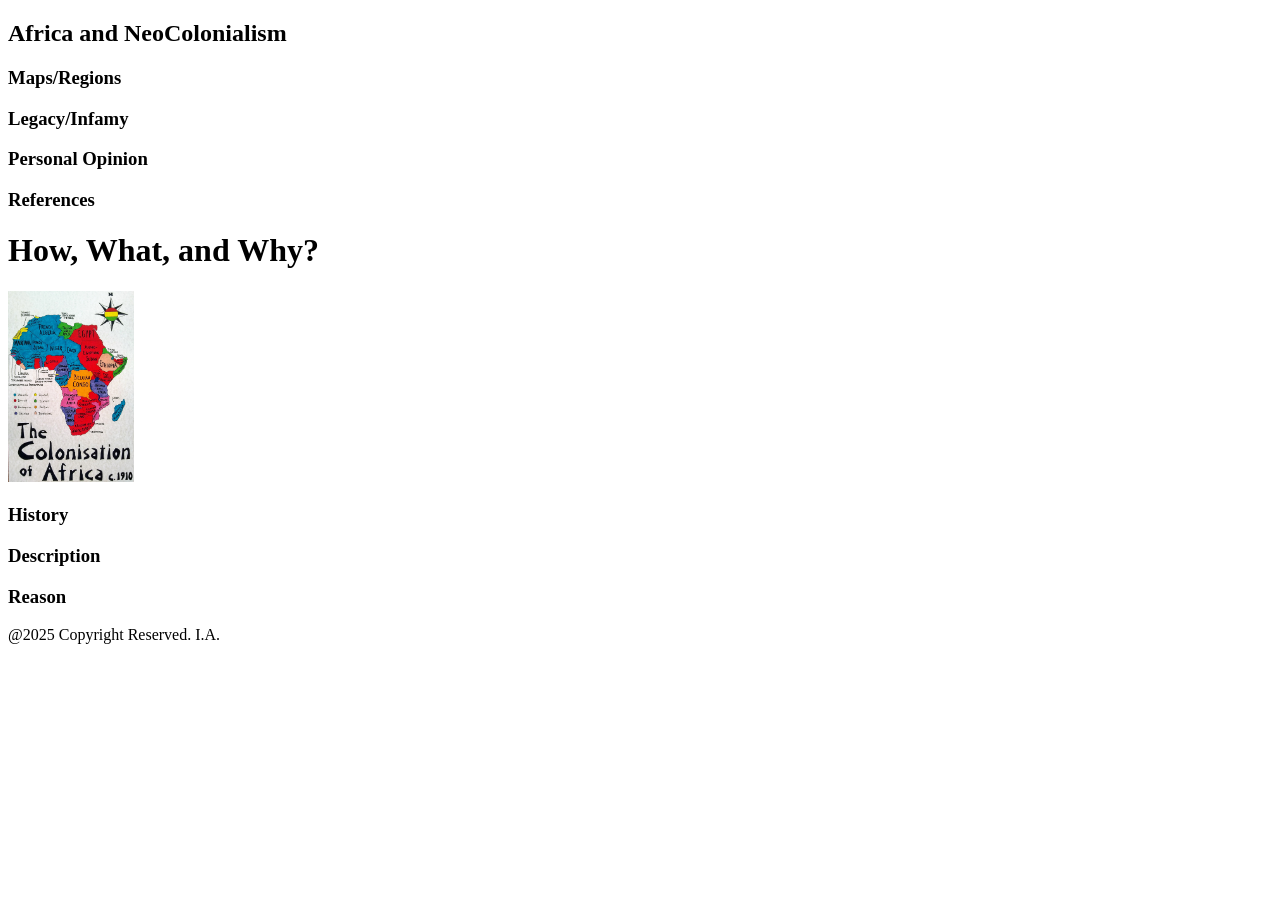
==== index.html @ cd27b56a "first push" ====
<!DOCTYPE html>
<html lang = "en">
    <head>
        <title>Africa and NeoColonialism</title>
        <link rel="stylesheet" type="text/css" href="style.css"
    </head>

    <body>
        <section>
            <h1>Africa and NeoColonialism</h1>
            <h3>Maps/Regions</h3>
            <h3>Legacy/Infamy</h3>
            <h3>Personal Opinion</h3>
            <h3>References</h3>
        </section>

        <h1>How, What, and Why?</h1>
        <img src = "scramble_for_africa.jpg" class = "africa_colonization">
        
        <section>
            <h3>History</h3>
            <p></p>
        </section>

        <section>
            <h3>Description</h3>
        </section>

        <section>
            <h3>Reason</h3>
        </section>

        <footnote>@2025 Copyright Reserved. I.A.</footnote>
    </body>
</html>
---- style.css ----
.africa_colonization{
    width: 10%;
    height: auto;
}
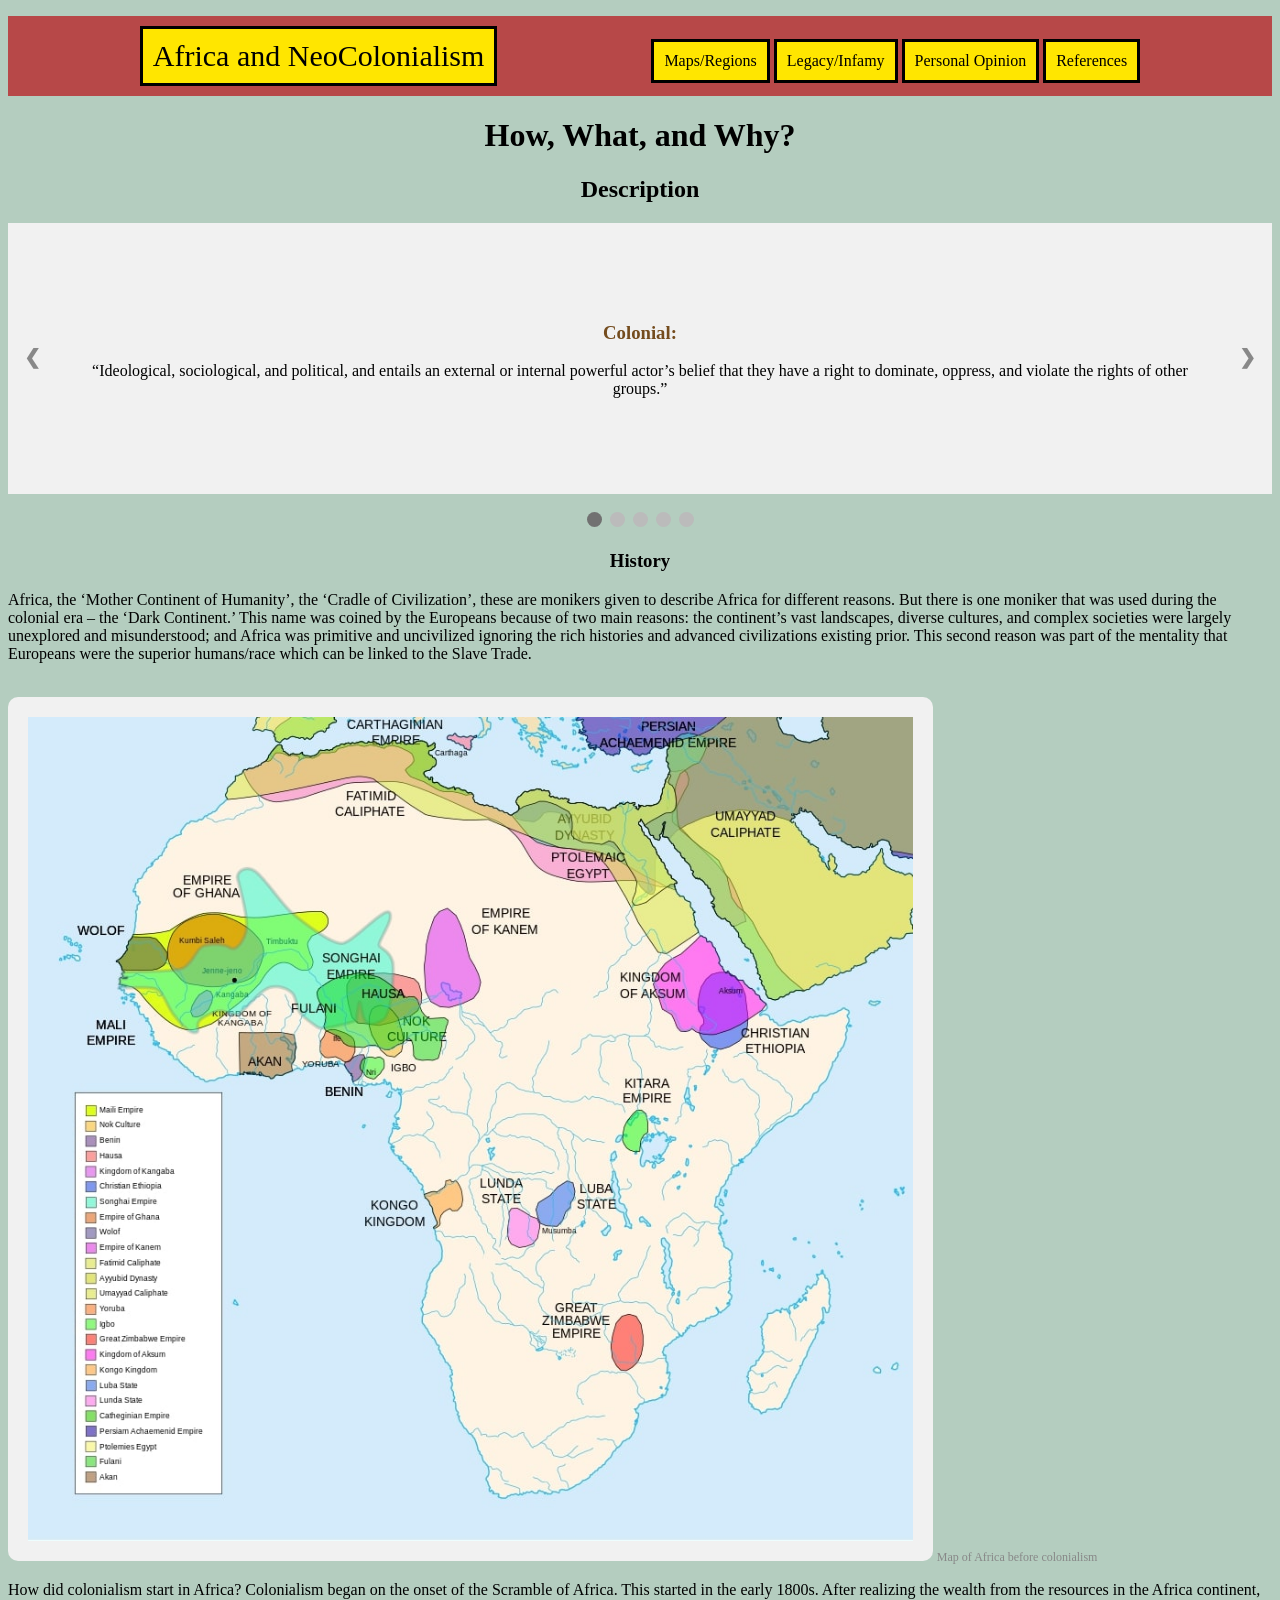
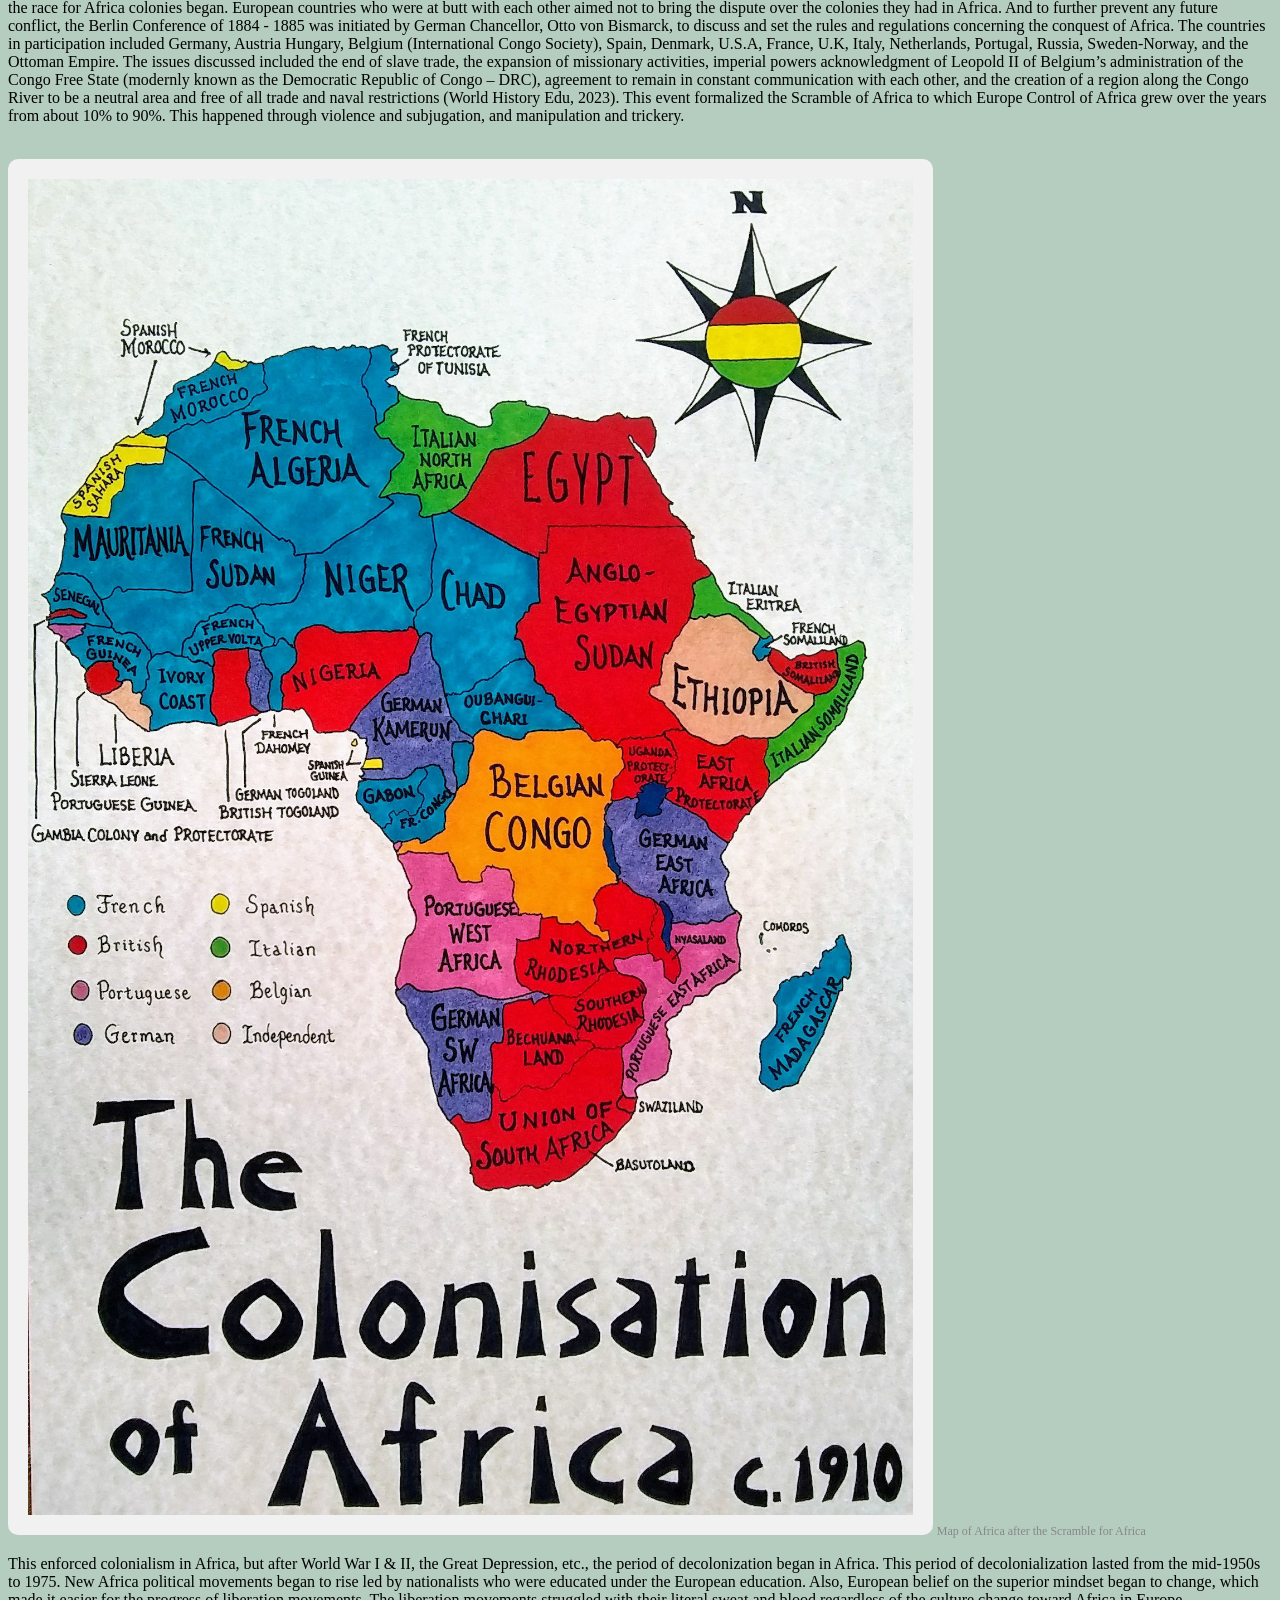
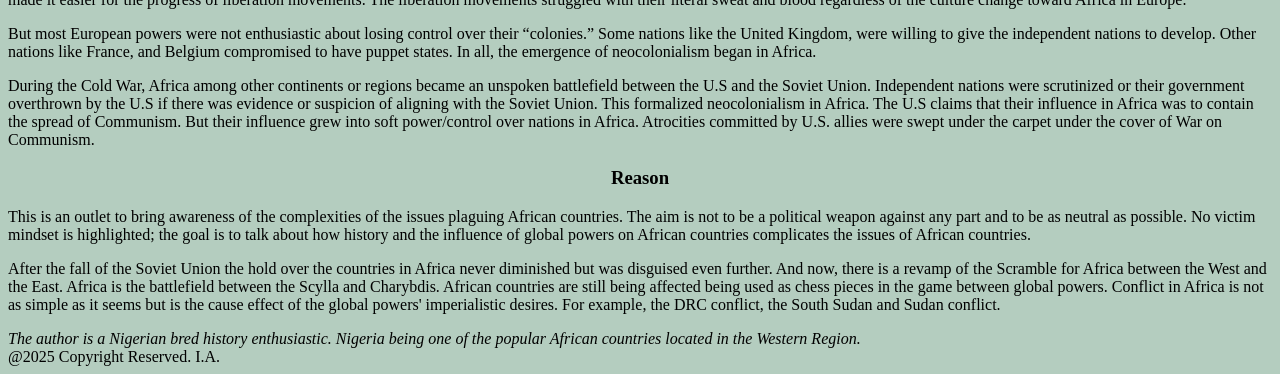
==== commit 319c432f: "Completed Website" ====
--- a/index.html
+++ b/index.html
@@ -2,34 +2,197 @@
 <html lang = "en">
     <head>
         <title>Africa and NeoColonialism</title>
-        <link rel="stylesheet" type="text/css" href="style.css"
+        <link rel="stylesheet" type="text/css" href="style.css">
+        <script src = "responsive_styling.js"></script>
     </head>
 
-    <body>
-        <section>
-            <h1>Africa and NeoColonialism</h1>
-            <h3>Maps/Regions</h3>
-            <h3>Legacy/Infamy</h3>
-            <h3>Personal Opinion</h3>
-            <h3>References</h3>
-        </section>
+    <body onload="showSlides()">
+        <nav>
+            <ul class = "navigation">
+                <li class = "homepage">Africa and NeoColonialism</li>
+                <li><a href = "map.html">Maps/Regions</a></li>
+                <li><a href = "example.html">Legacy/Infamy</a></li>
+                <li><a href = "personal_rant.html">Personal Opinion</a></li>
+                <li><a href = "sources.html">References</a></li>
+            </ul>
+        </nav>
 
         <h1>How, What, and Why?</h1>
-        <img src = "scramble_for_africa.jpg" class = "africa_colonization">
-        
+
         <section>
-            <h3>History</h3>
-            <p></p>
+            <h2>Description</h2>
+            <div class="slideshow-container">
+                <div class="mySlides">
+                    <p class = "definition">
+                        <h3 class = "term">Colonial: </h3>
+                        “Ideological, sociological, and political, and entails an 
+                        external or internal powerful actor’s belief that they have a right to 
+                        dominate, oppress, and violate the rights of other groups.”
+                    </p>
+                </div>
+    
+                <div class="mySlides">
+                    <p class = "definition">
+                        <h3 class = "term">Colonialism: </h3>
+                        “Practice of controlling another country or area and 
+                        exploiting its people and resources.”
+                    </p>
+                </div>
+    
+                <div class="mySlides">
+                    <p class = "definition">
+                        <h3 class = "term">Imperialism: </h3>
+                        “State policy, practice, or advocacy of extending power and dominion, 
+                        especially by direct territorial acquisition or by gaining political and 
+                        economic control of other areas.”
+                    </p>
+                </div>
+    
+                <div class="mySlides">
+                    <p class = "definition">
+                        <h3 class = "term">NeoColonialism: </h3>
+                        “The control of less-developed countries by developed countries through 
+                        indirect means.” 
+                        This is also a type of global power in which transnational businesses 
+                        and global and multilateral organizations collaborate to maintain 
+                        colonial systems of exploitation in "developing” nations
+                    </p>
+                </div>
+    
+                <div class="mySlides">
+                    <p class = "definition">
+                        <h3 class = "term">Soft Power: </h3>
+                        Soft Power in the aspect of foreign politics is the ability to 
+                        influence a country’s actions or the people globally or locally 
+                        without coercion or force.
+                    </p>
+                </div>
+    
+                <a class="prev" onclick="plusSlides(-1)">&#10094;</a>
+                <a class="next" onclick="plusSlides(1)">&#10095;</a>
+            </div>
+            <br>
+            <div style="text-align:center">
+                <span class="dot" onclick="currentSlide(1)"></span>
+                <span class="dot" onclick="currentSlide(2)"></span>
+                <span class="dot" onclick="currentSlide(3)"></span>
+                <span class="dot" onclick="currentSlide(4)"></span>
+                <span class="dot" onclick="currentSlide(5)"></span>
+            </div>
         </section>
 
         <section>
-            <h3>Description</h3>
+            <h3>History</h3>
+            <p>
+                Africa, the ‘Mother Continent of Humanity’, the ‘Cradle of Civilization’, 
+                these are monikers given to describe Africa for different reasons. But 
+                there is one moniker that was used during the colonial era – 
+                the ‘Dark Continent.’ This name was coined by the Europeans because of 
+                two main reasons: the continent’s vast landscapes, diverse cultures, and 
+                complex societies were largely unexplored and misunderstood; and Africa 
+                was primitive and uncivilized ignoring the rich histories and advanced 
+                civilizations existing prior. This second reason was part of the 
+                mentality that Europeans were the superior humans/race which can be 
+                linked to the Slave Trade.
+            </p>
+
+            <br>
+            <img src ="African_civilizations_map_precolonial.jpg" alt = "The Map of Africa before Colonolization" class = "images">
+            <imagecaption>Map of Africa before colonialism</imagecaption>
+            <br>
+
+            <p>
+                How did colonialism start in Africa? Colonialism began on the onset of 
+                the Scramble of Africa. This started in the early 1800s. After 
+                realizing the wealth from the resources in the Africa continent, the 
+                race for Africa colonies began. European countries who were at butt 
+                with each other aimed not to bring the dispute over the colonies they 
+                had in Africa. And to further prevent any future conflict, the Berlin 
+                Conference of 1884 - 1885 was initiated by German Chancellor, 
+                Otto von Bismarck, to discuss and set the rules and regulations 
+                concerning the conquest of Africa. The countries in participation 
+                included Germany, Austria Hungary, 
+                Belgium (International Congo Society), Spain, Denmark, U.S.A, France, 
+                U.K, Italy, Netherlands, Portugal, Russia, Sweden-Norway, and 
+                the Ottoman Empire. The issues discussed included the end of slave 
+                trade, the expansion of missionary activities, imperial powers 
+                acknowledgment of Leopold II of Belgium’s administration of the 
+                Congo Free State 
+                (modernly known as the Democratic Republic of Congo – DRC), 
+                agreement to remain in constant communication with each other, and 
+                the creation of a region along the Congo River to be a neutral area 
+                and free of all trade and naval restrictions 
+                (World History Edu, 2023). This event formalized the Scramble of Africa 
+                to which Europe Control of Africa grew over the years from about 
+                10% to 90%. This happened through violence and subjugation, and 
+                manipulation and trickery.
+            </p>
+
+            <br>
+            <img src = "scramble_for_africa.jpg" alt = "Map of Africa after the Scramble for Africa" class = "images">
+            <imagecaption>Map of Africa after the Scramble for Africa</imagecaption>
+            <br>
+
+            <p>
+                This enforced colonialism in Africa, but after World War I & II, 
+                the Great Depression, etc., the period of decolonization began in 
+                Africa. This period of decolonialization lasted from the 
+                mid-1950s to 1975. New Africa political movements began to rise led 
+                by nationalists who were educated under the European education. 
+                Also, European belief on the superior mindset began to change, which 
+                made it easier for the progress of liberation movements.  The 
+                liberation movements struggled with their literal sweat and blood 
+                regardless of the culture change toward Africa in Europe.
+            </p>
+            
+            <p>
+                But most European powers were not enthusiastic about losing control over 
+                their “colonies.” Some nations like the United Kingdom, were willing to 
+                give the independent nations to develop. Other nations like France, and 
+                Belgium compromised to have puppet states. In all, the emergence of 
+                neocolonialism began in Africa.
+            </p>
+
+            <p>
+                During the Cold War, Africa among other continents or regions became an 
+                unspoken battlefield between the U.S and the Soviet Union. Independent 
+                nations were scrutinized or their government overthrown by the U.S if 
+                there was evidence or suspicion of aligning with the Soviet Union. 
+                This formalized neocolonialism in Africa. The U.S claims that their 
+                influence in Africa was to contain the spread of Communism. But 
+                their influence grew into soft power/control over nations in Africa. 
+                Atrocities committed by U.S. allies were swept under the carpet under 
+                the cover of War on Communism. 
+            </p>
         </section>
 
         <section>
             <h3>Reason</h3>
+            <p>
+                This is an outlet to bring awareness of the complexities of the issues 
+                plaguing African countries. The aim is not to be a political weapon 
+                against any part and to be as neutral as possible. No victim mindset 
+                is highlighted; the goal is to talk about how history and the influence 
+                of global powers on African countries complicates the issues of African 
+                countries.
+            </p>
+
+            <p>
+                After the fall of the Soviet Union the hold over the countries in Africa 
+                never diminished but was disguised even further. And now, there is a 
+                revamp of the Scramble for Africa between the West and the East. Africa 
+                is the battlefield between the Scylla and Charybdis. African countries 
+                are still being affected being used as chess pieces in the game between 
+                global powers. Conflict in Africa is not as simple as it seems but is 
+                the cause effect of the global powers' imperialistic desires. 
+                For example, the DRC conflict, the South Sudan and Sudan conflict.
+            </p>
         </section>
 
+        <footer>
+            <em>The author is a Nigerian bred history enthusiastic. Nigeria being one of the 
+                popular African countries located in the Western Region.</em> 
+        </footer>
         <footnote>@2025 Copyright Reserved. I.A.</footnote>
     </body>
 </html>
--- a/style.css
+++ b/style.css
@@ -1,4 +1,147 @@
-.africa_colonization{
+.africa_colonization .africa_colonization{
     width: 10%;
     height: auto;
+}
+
+li{
+    display: inline-block;
+    padding: 10px;
+    border: 3px solid #000;
+    background-color: #ffe600;   
+}
+
+.homepage{
+    margin-right: 150px;
+    font-size: 30px;
+}
+
+a{
+    text-decoration: none;
+    color: #000;
+}
+
+/* Slideshow container */
+.slideshow-container {
+    position: relative;
+    background: #f1f1f1f1;
+    margin: auto;
+}
+  
+  /* Slides */
+.mySlides {
+    display: none;
+    padding: 80px;
+    text-align: center;
+    background: #f1f1f1;
+}
+  
+  /* Next & previous buttons */
+.prev, .next {
+    cursor: pointer;
+    position: absolute;
+    top: 50%;
+    width: auto;
+    margin-top: -30px;
+    padding: 16px;
+    color: #888;
+    font-weight: bold;
+    font-size: 20px;
+    border-radius: 0 3px 3px 0;
+    user-select: none;
+}
+  
+  /* Position the "next button" to the right */
+.next {
+    position: absolute;
+    right: 0;
+    border-radius: 3px 0 0 3px;
+}
+  
+  /* On hover, add a black background color with a little bit see-through */
+.prev:hover, .next:hover {
+    background-color: rgba(0,0,0,0.8);
+    color: white;
+}
+  
+  /* The dot/bullet/indicator container */
+.dot-container {
+    text-align: center;
+    padding: 20px;
+    background: #ddd;
+}
+  
+  /* The dots/bullets/indicators */
+.dot {
+    cursor: pointer;
+    height: 15px;
+    width: 15px;
+    margin: 0 2px;
+    background-color: #bbb;
+    border-radius: 50%;
+    display: inline-block;
+    transition: background-color 0.6s ease;
+}
+  
+  /* Add a background color to the active dot/circle */
+.active, .dot:hover {
+    background-color: #717171;
+}
+  
+  /* Add an italic font style to all quotes */
+.definition {
+    font-style: italic;
+}
+  
+  /* Add a blue color to the author */
+.term {
+    color: rgb(116, 76, 30);
+}
+
+imagecaption {
+    text-align: center;
+    font-size: 12px;
+    color: #888;
+    padding: 5px 0;
+}
+
+.navigation{
+    top: 0;
+    left: 0;
+    width: 100%;
+    background-color: #b74848;
+    color: rgb(0, 0, 0);
+    padding: 10px 0;
+    text-align: center;
+}
+
+body{
+    background-color: #6c9e8282;
+}
+
+h1, h2, h3{
+    color: #000;
+    text-align: center;
+}
+
+.images{
+    width: 70%;
+    height: auto;
+    margin: 0 auto;
+    padding: 20px;
+    background-color: #f1f1f1;
+    border-radius: 10px;
+}
+
+.references{
+    width: 70%;
+    height: auto;
+    margin: 0 auto;
+    padding: 20px;
+    background-color: #f1f1f1;
+    border-radius: 10px;
+    font-size: 18px;
+}
+
+.assassinated-leaders, .conflict-zones{
+    background-color: #a0a0a0;
 }
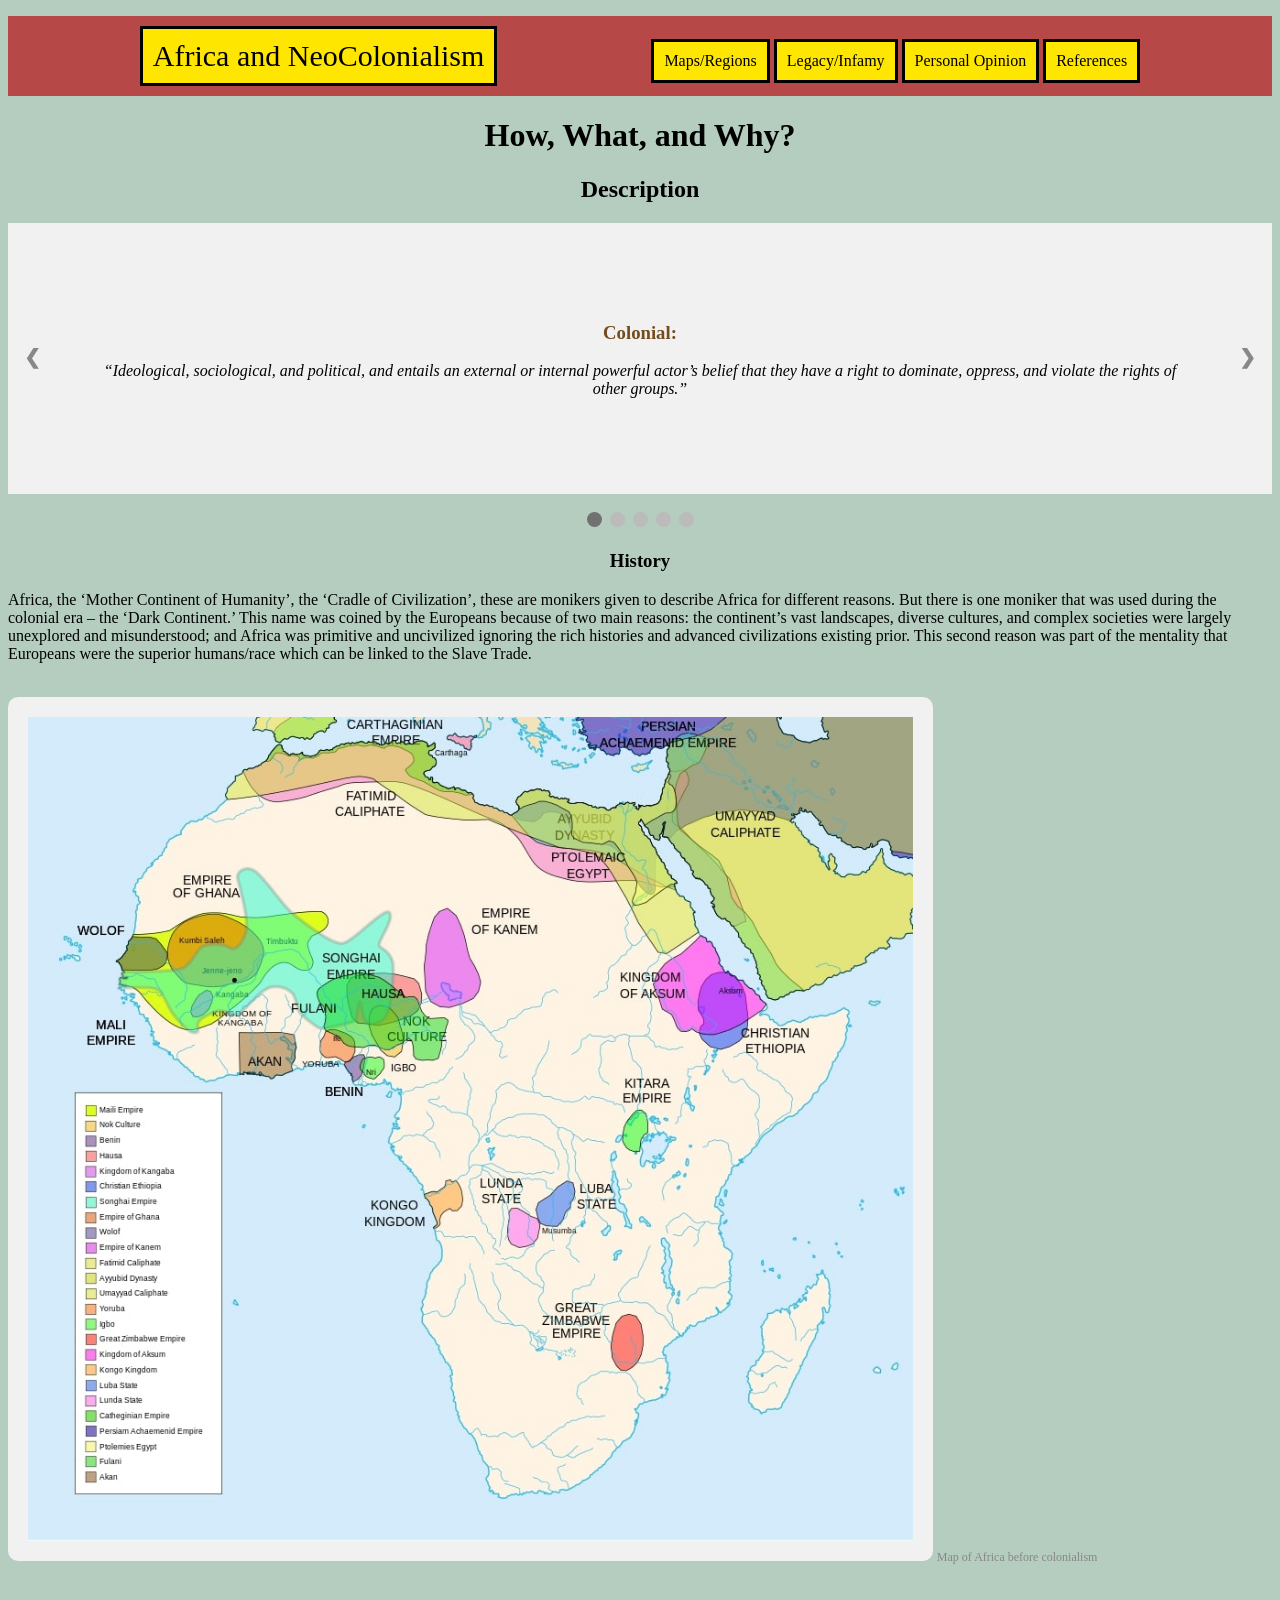
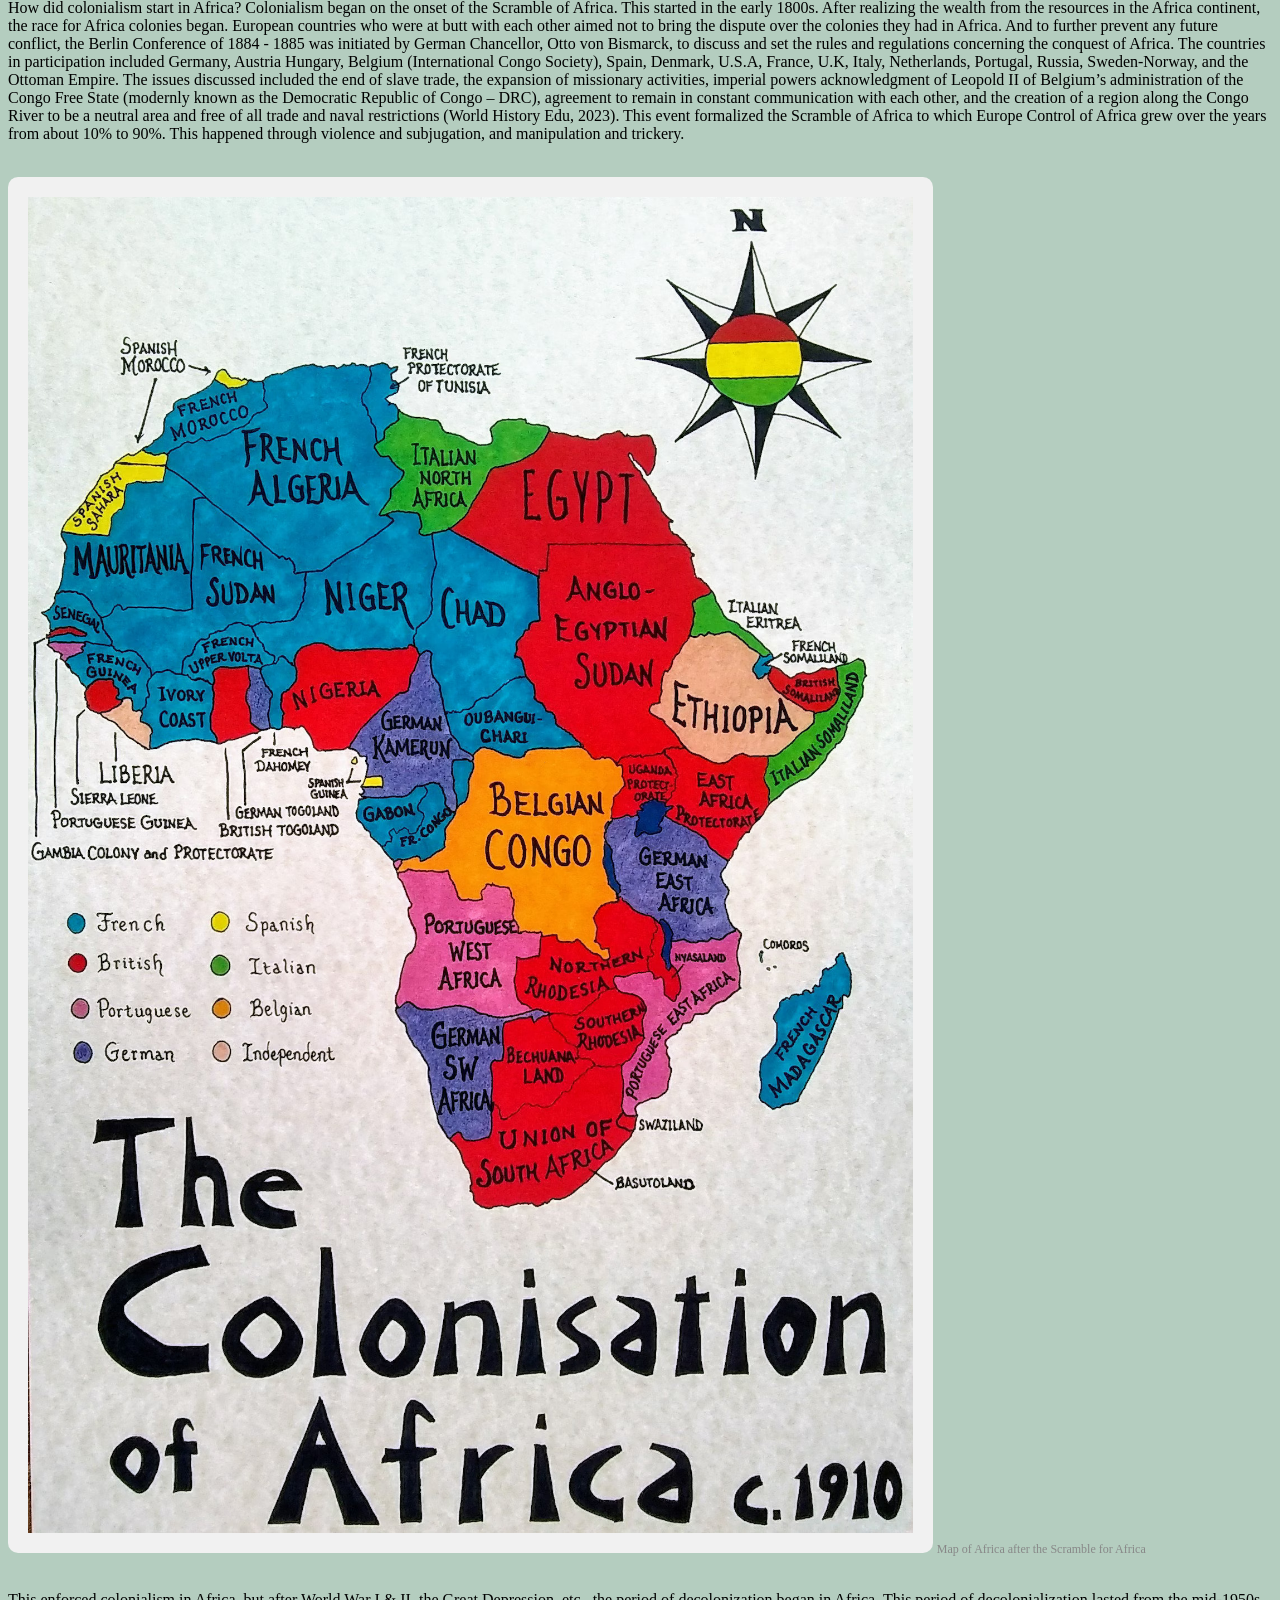
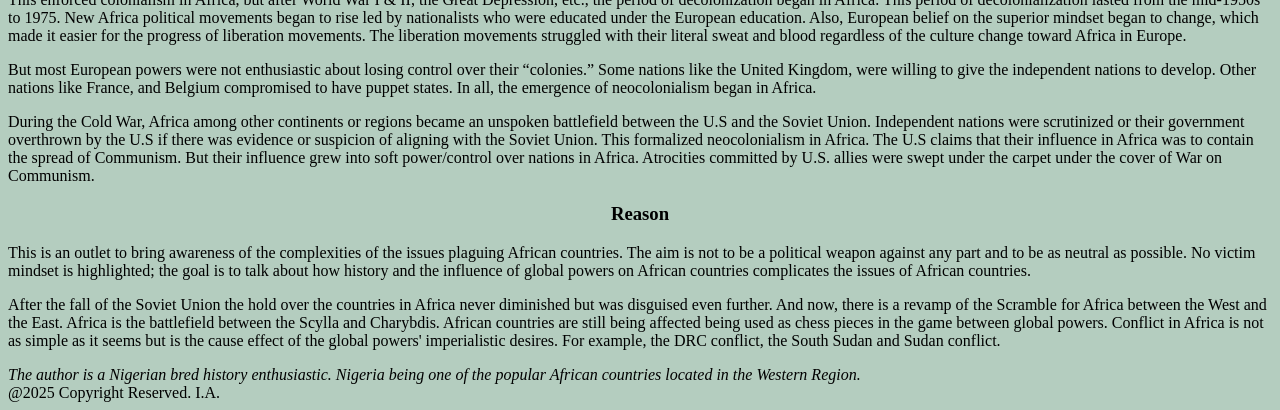
==== commit 7952c8b5: "hml standard correction" ====
--- a/index.html
+++ b/index.html
@@ -23,8 +23,8 @@
             <h2>Description</h2>
             <div class="slideshow-container">
                 <div class="mySlides">
-                    <p class = "definition">
-                        <h3 class = "term">Colonial: </h3>
+                    <h3 class = "term">Colonial: </h3>
+                    <p class = "definition">
                         “Ideological, sociological, and political, and entails an 
                         external or internal powerful actor’s belief that they have a right to 
                         dominate, oppress, and violate the rights of other groups.”
@@ -32,16 +32,16 @@
                 </div>
     
                 <div class="mySlides">
-                    <p class = "definition">
-                        <h3 class = "term">Colonialism: </h3>
+                    <h3 class = "term">Colonialism: </h3>
+                    <p class = "definition">
                         “Practice of controlling another country or area and 
                         exploiting its people and resources.”
                     </p>
                 </div>
     
                 <div class="mySlides">
-                    <p class = "definition">
-                        <h3 class = "term">Imperialism: </h3>
+                    <h3 class = "term">Imperialism: </h3>
+                    <p class = "definition">
                         “State policy, practice, or advocacy of extending power and dominion, 
                         especially by direct territorial acquisition or by gaining political and 
                         economic control of other areas.”
@@ -49,8 +49,8 @@
                 </div>
     
                 <div class="mySlides">
-                    <p class = "definition">
-                        <h3 class = "term">NeoColonialism: </h3>
+                    <h3 class = "term">NeoColonialism: </h3>
+                    <p class = "definition">
                         “The control of less-developed countries by developed countries through 
                         indirect means.” 
                         This is also a type of global power in which transnational businesses 
@@ -60,8 +60,8 @@
                 </div>
     
                 <div class="mySlides">
-                    <p class = "definition">
-                        <h3 class = "term">Soft Power: </h3>
+                    <h3 class = "term">Soft Power: </h3>
+                    <p class = "definition">
                         Soft Power in the aspect of foreign politics is the ability to 
                         influence a country’s actions or the people globally or locally 
                         without coercion or force.
@@ -97,8 +97,10 @@
             </p>
 
             <br>
-            <img src ="African_civilizations_map_precolonial.jpg" alt = "The Map of Africa before Colonolization" class = "images">
-            <imagecaption>Map of Africa before colonialism</imagecaption>
+            <div>
+                <img src ="African_civilizations_map_precolonial.jpg" alt = "The Map of Africa before Colonolization" class = "images">
+                <imagecaption>Map of Africa before colonialism</imagecaption>
+            </div>
             <br>
 
             <p>
@@ -129,8 +131,10 @@
             </p>
 
             <br>
-            <img src = "scramble_for_africa.jpg" alt = "Map of Africa after the Scramble for Africa" class = "images">
-            <imagecaption>Map of Africa after the Scramble for Africa</imagecaption>
+            <div>
+                <img src = "scramble_for_africa.jpg" alt = "Map of Africa after the Scramble for Africa" class = "images">
+                <imagecaption>Map of Africa after the Scramble for Africa</imagecaption>
+            </div>
             <br>
 
             <p>
@@ -193,6 +197,8 @@
             <em>The author is a Nigerian bred history enthusiastic. Nigeria being one of the 
                 popular African countries located in the Western Region.</em> 
         </footer>
-        <footnote>@2025 Copyright Reserved. I.A.</footnote>
+        
     </body>
+
+    <footnote>@2025 Copyright Reserved. I.A.</footnote>
 </html>
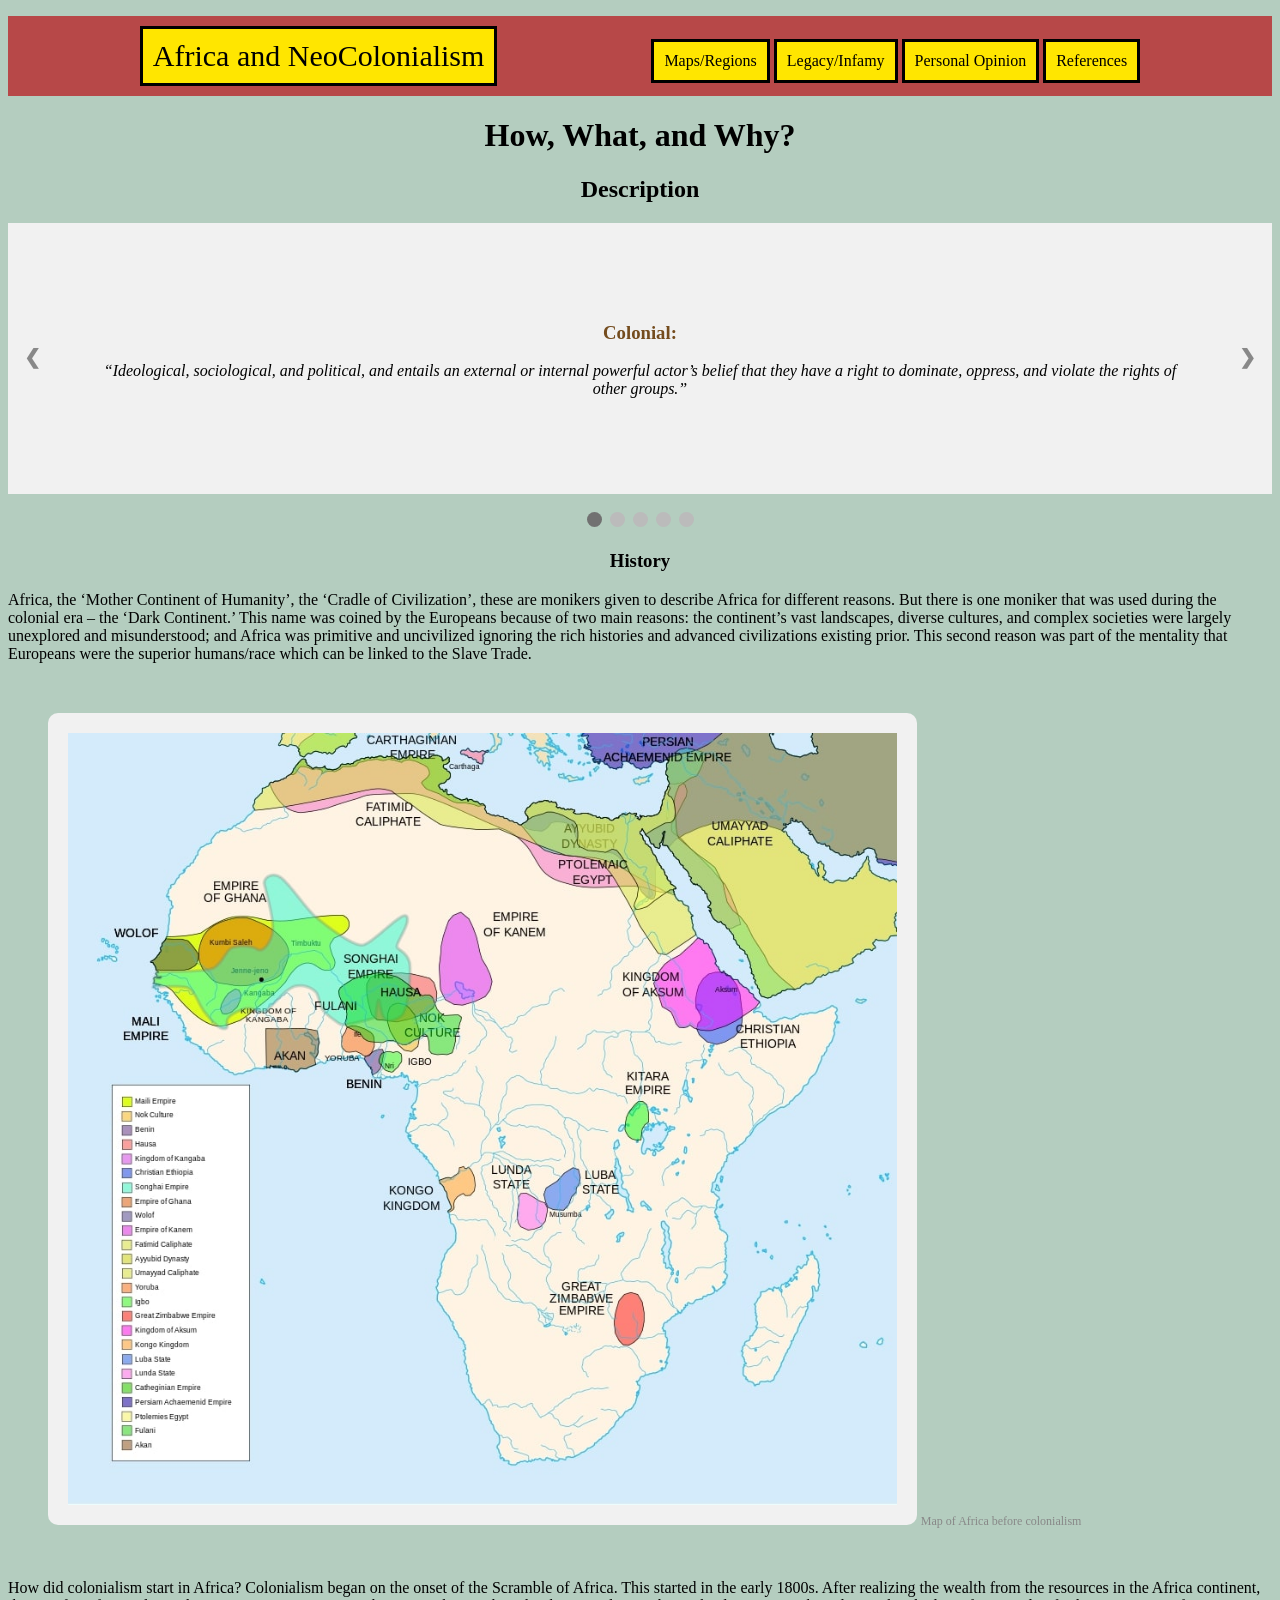
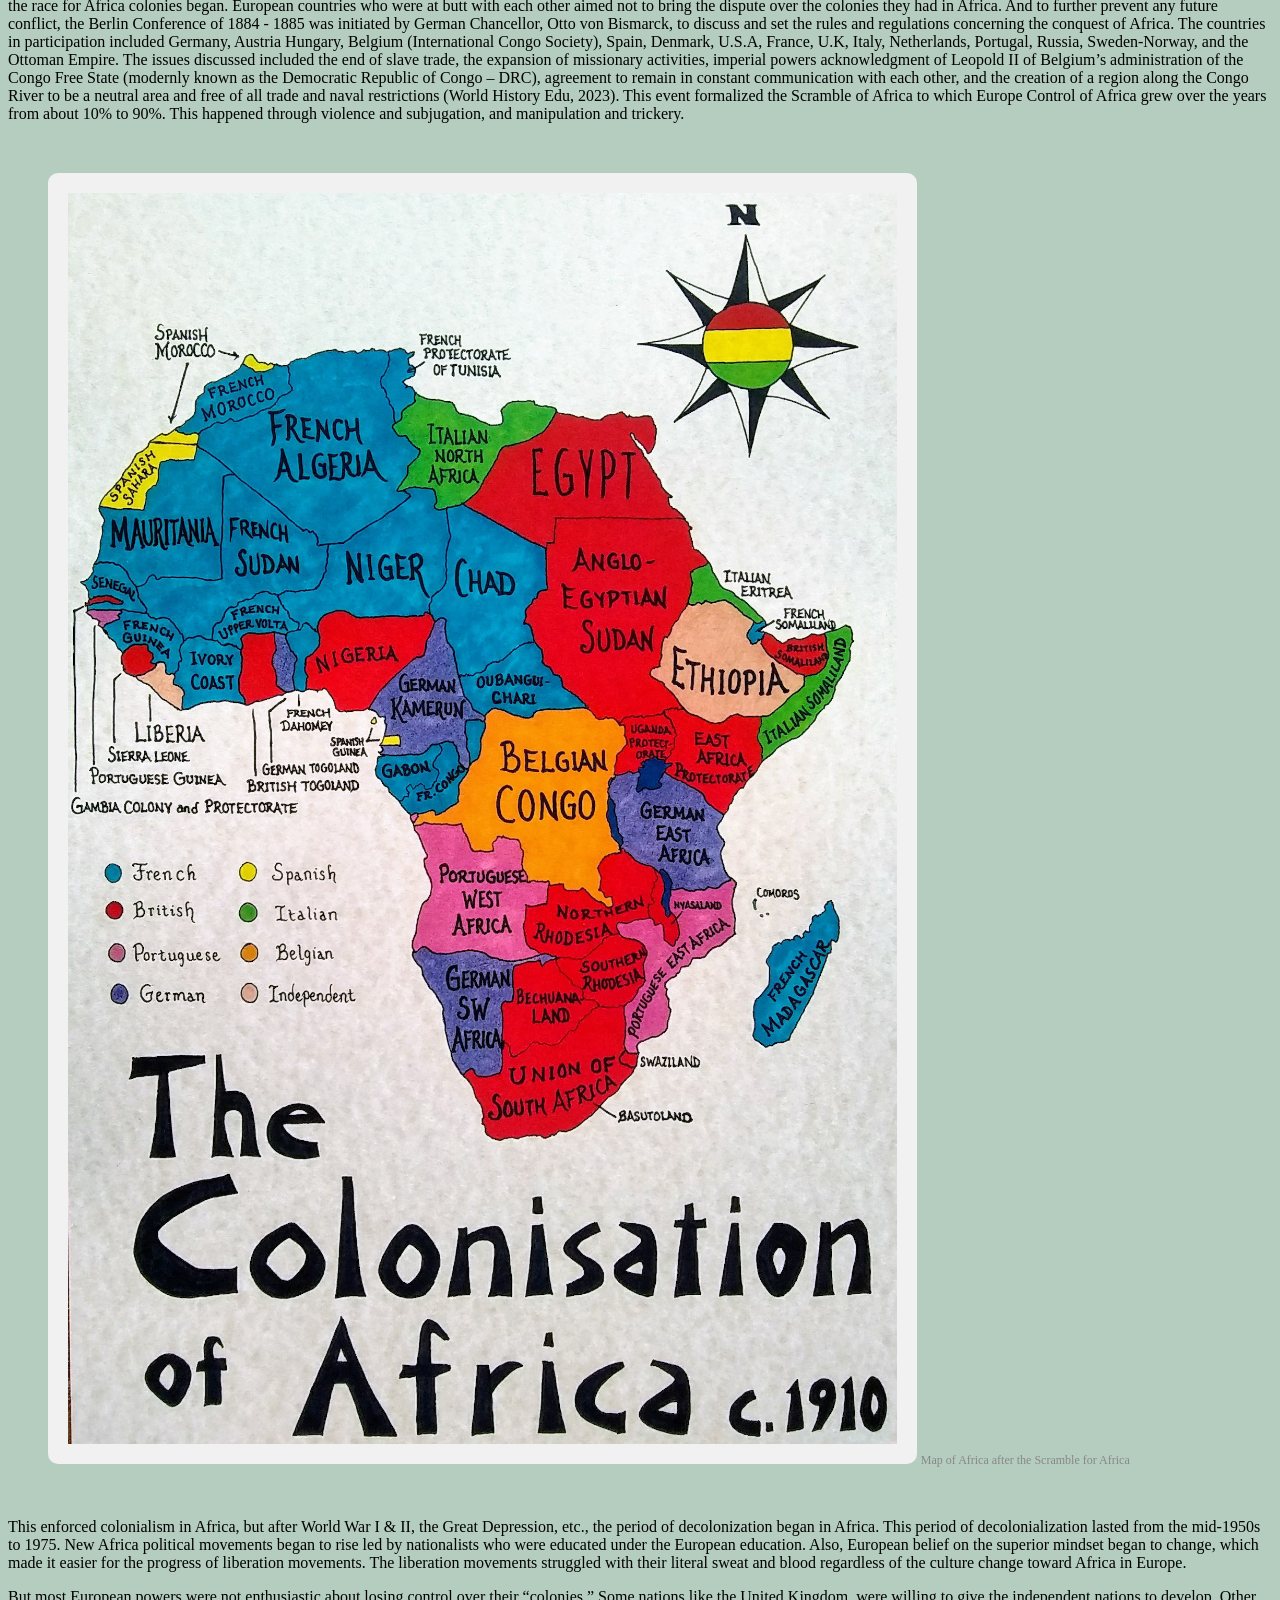
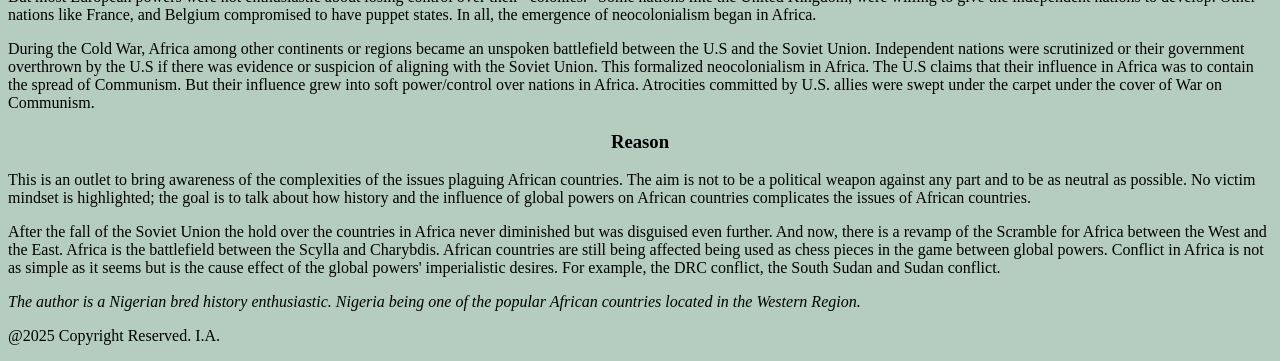
==== commit d48a7835: "Minor updates" ====
--- a/index.html
+++ b/index.html
@@ -97,10 +97,10 @@
             </p>
 
             <br>
-            <div>
+            <figure>
                 <img src ="African_civilizations_map_precolonial.jpg" alt = "The Map of Africa before Colonolization" class = "images">
                 <imagecaption>Map of Africa before colonialism</imagecaption>
-            </div>
+            </figure>
             <br>
 
             <p>
@@ -131,10 +131,10 @@
             </p>
 
             <br>
-            <div>
+            <figure>
                 <img src = "scramble_for_africa.jpg" alt = "Map of Africa after the Scramble for Africa" class = "images">
                 <imagecaption>Map of Africa after the Scramble for Africa</imagecaption>
-            </div>
+            </figure>
             <br>
 
             <p>
@@ -200,5 +200,7 @@
         
     </body>
 
-    <footnote>@2025 Copyright Reserved. I.A.</footnote>
+    <footnote>
+        <p>@2025 Copyright Reserved. I.A.</p>
+    </footnote>
 </html>
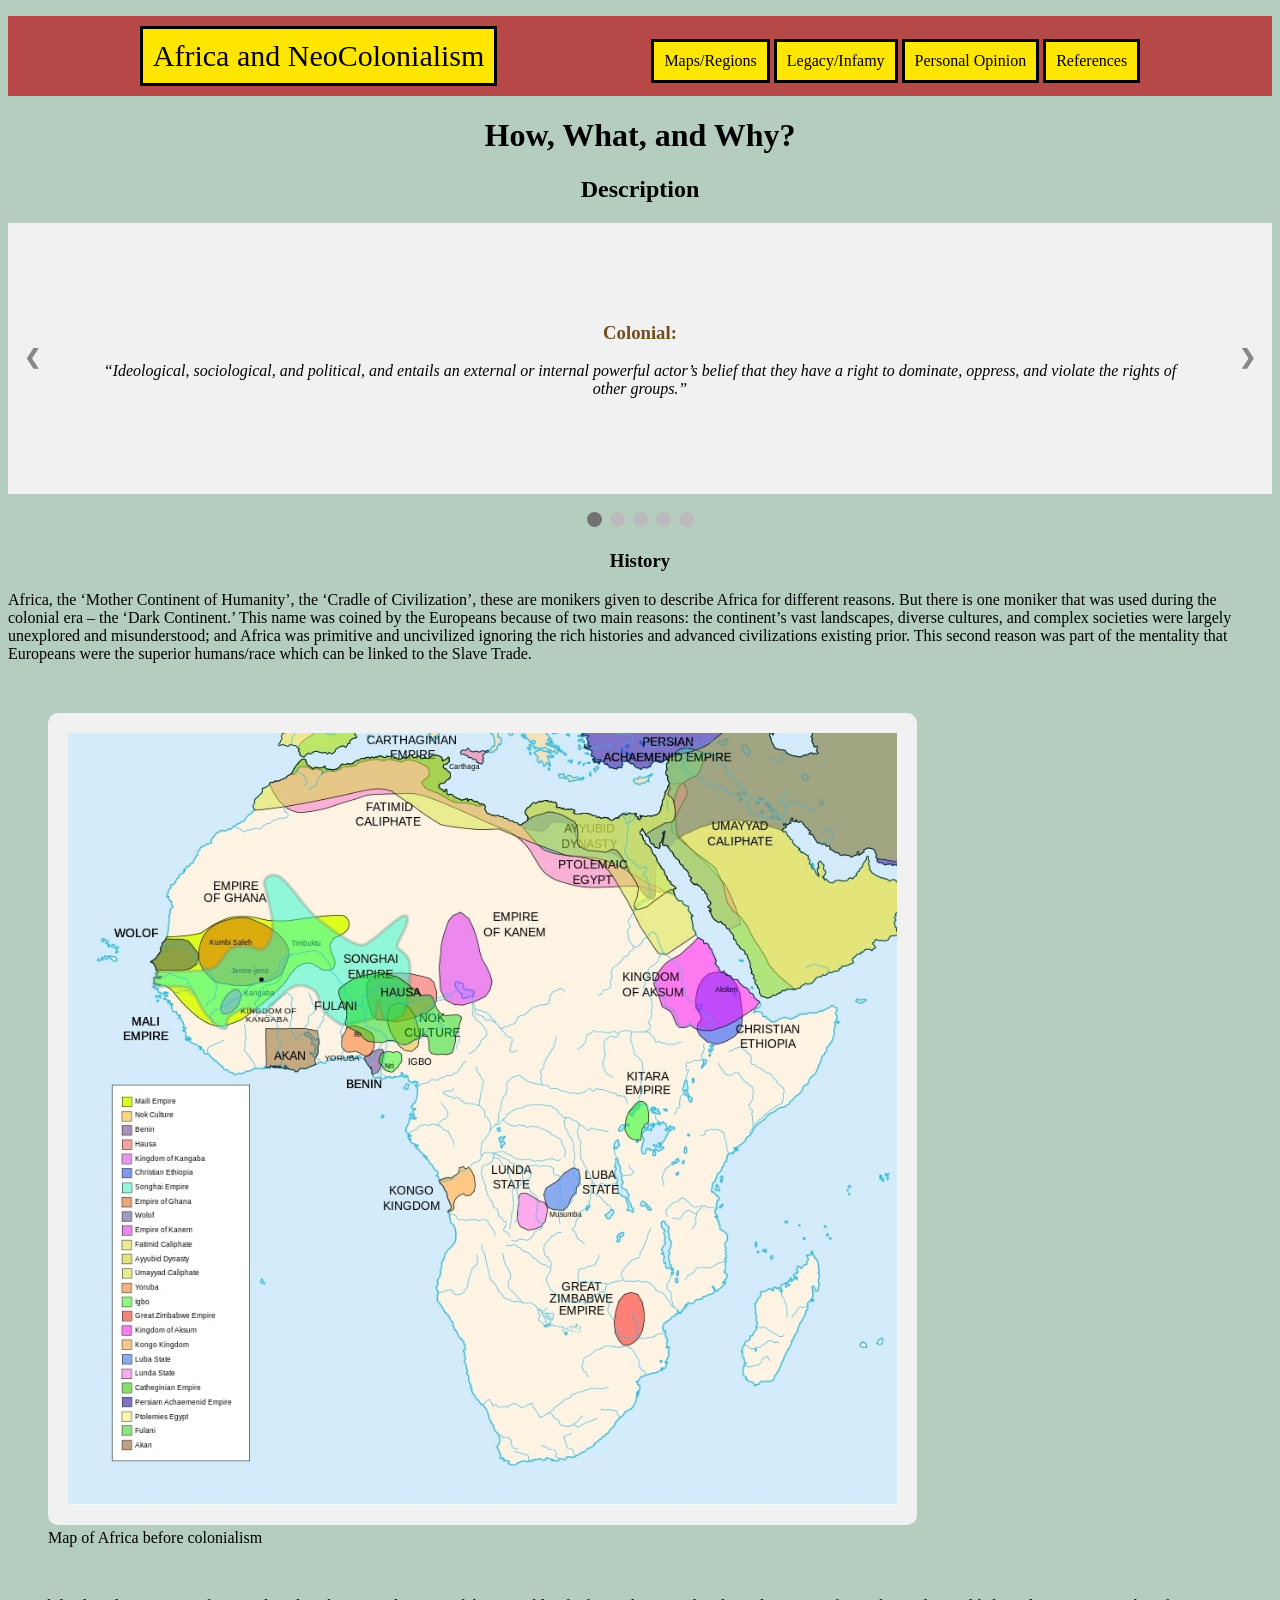
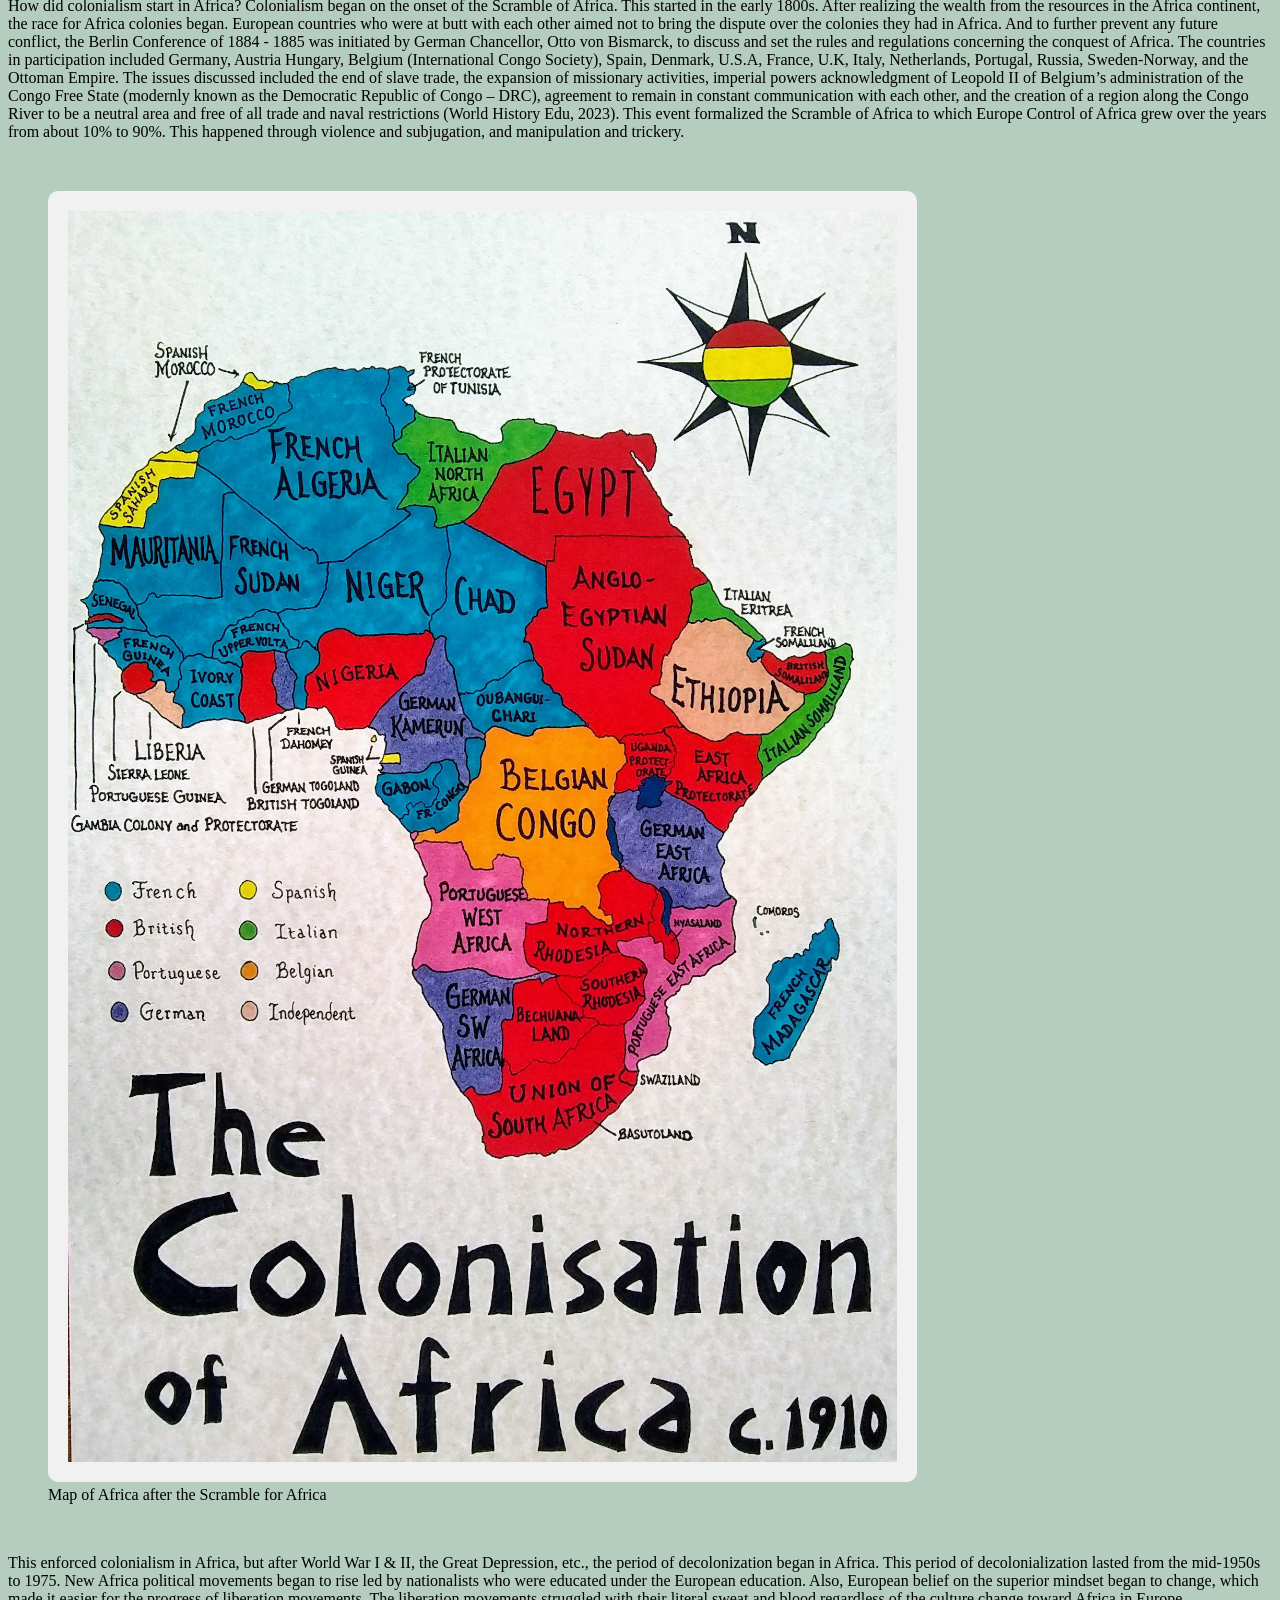
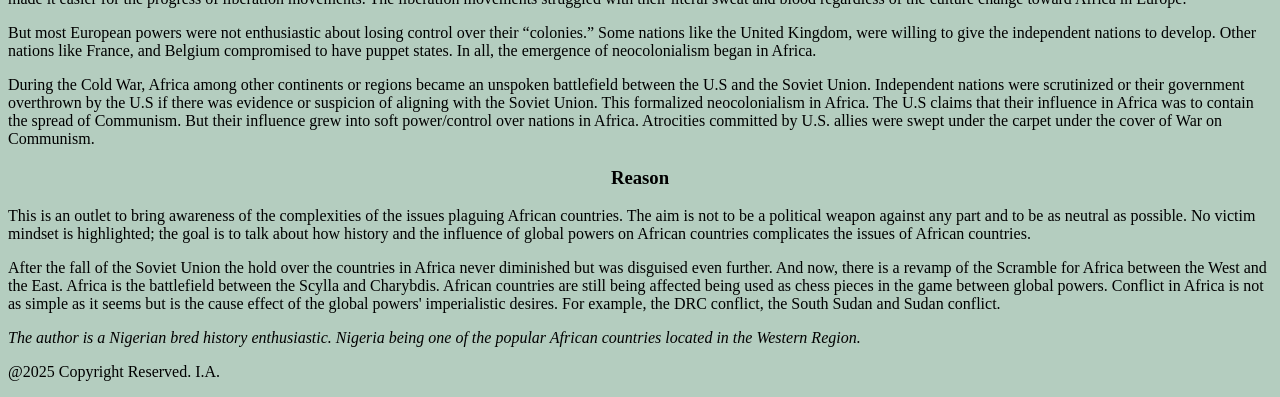
==== commit f1c37990: "Minor changes" ====
--- a/index.html
+++ b/index.html
@@ -99,7 +99,7 @@
             <br>
             <figure>
                 <img src ="African_civilizations_map_precolonial.jpg" alt = "The Map of Africa before Colonolization" class = "images">
-                <imagecaption>Map of Africa before colonialism</imagecaption>
+                <figcaption>Map of Africa before colonialism</figcaption>
             </figure>
             <br>
 
@@ -133,7 +133,7 @@
             <br>
             <figure>
                 <img src = "scramble_for_africa.jpg" alt = "Map of Africa after the Scramble for Africa" class = "images">
-                <imagecaption>Map of Africa after the Scramble for Africa</imagecaption>
+                <figcaption>Map of Africa after the Scramble for Africa</figcaption>
             </figure>
             <br>
 
